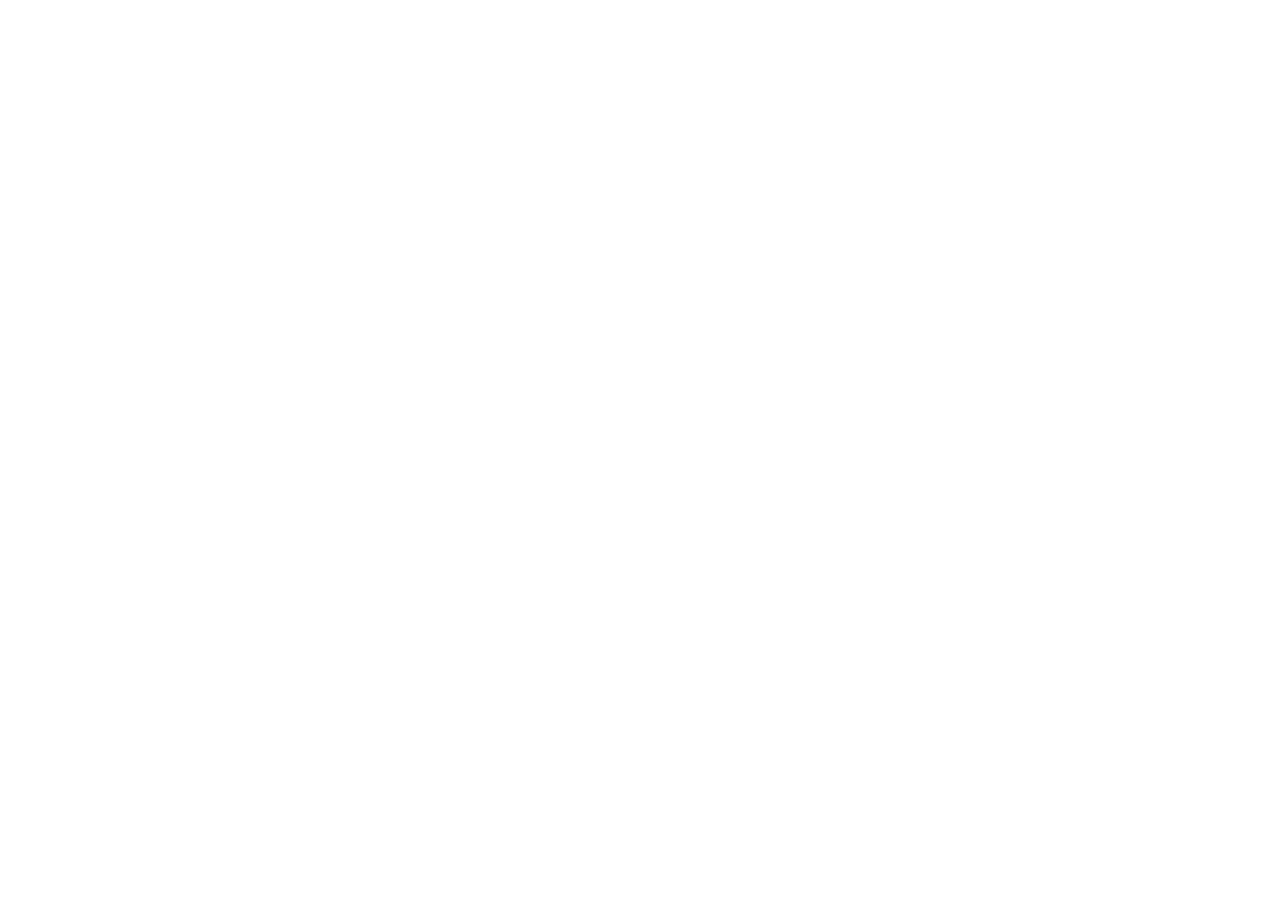
==== index.html @ 19b8e01a "Escolinha Criar e Crescer" ====
<!DOCTYPE html>
<html lang="pt-br">
<head>
    <meta charset="UTF-8">
    <meta name="viewport" content="width=device-width, initial-scale=1.0">
    <title>Escolinha Criar e Crescer</title>

    <link rel="stylesheet" href="./css/style.css">
    
</head>
<body>
    
</body>
</html>
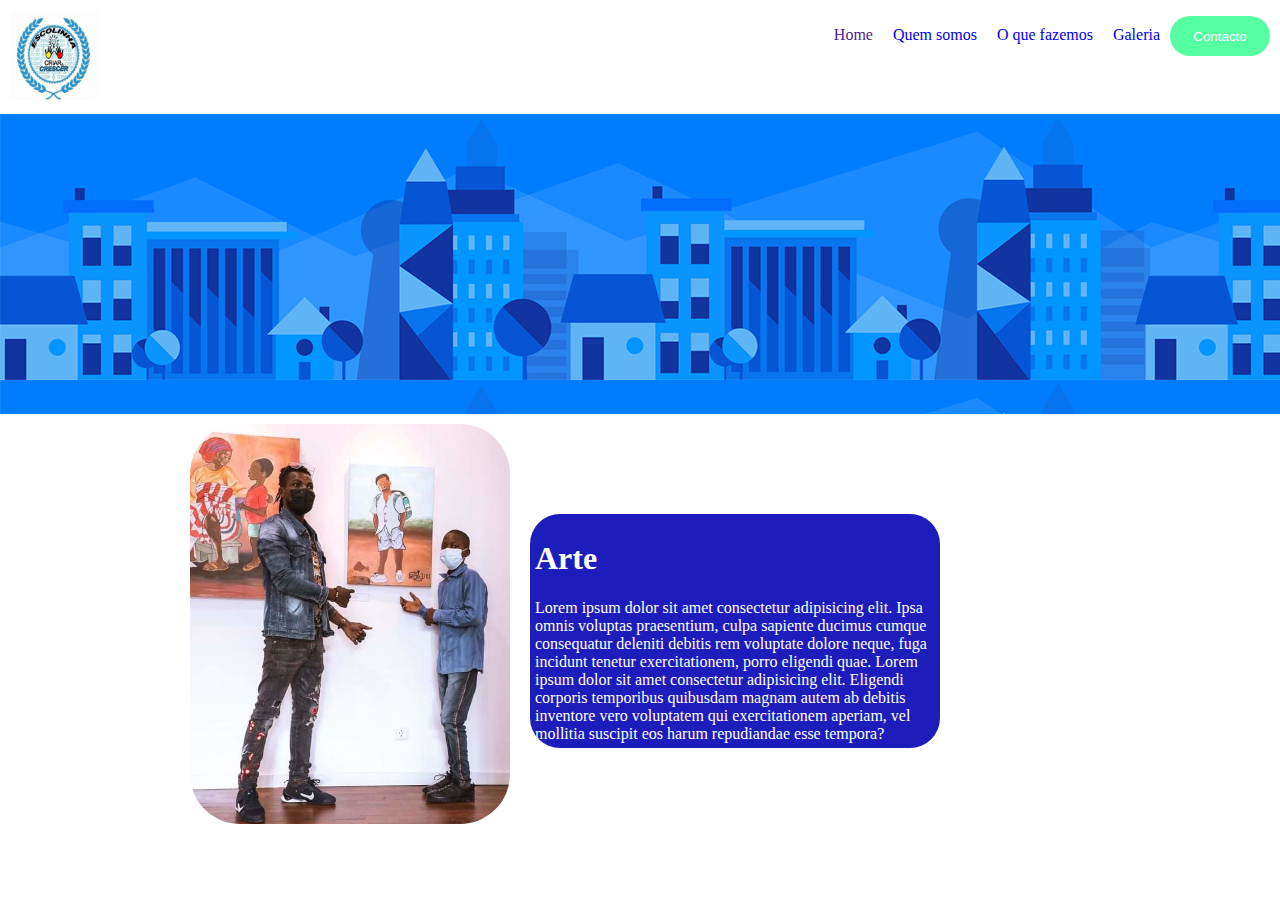
==== commit 3cbcfc22: "Alterando a tela inicial" ====
--- a/index.html
+++ b/index.html
@@ -9,6 +9,43 @@
     
 </head>
 <body>
-    
+
+    <header>
+        <a href=""><img src="img/logo.png" alt=""></a>
+        
+        <nav>
+            <ul>
+                <li> <a href="">Home</a></li>
+                <li> <a href="#">Quem somos</a></li>
+                <li> <a href="#">O que fazemos</a></li>
+                <!-- <li> <a href="#">Actividades</a></li> -->
+                <!-- <li> <a href="#">Contacto</a></li> -->
+                <li> <a href="#">Galeria</a></li>
+                <a href="./html/form.html"><button type="button" class="button-nav">Contacto</button></a>
+            </ul>
+            
+        </nav>
+
+        
+    </header>
+
+    <main>
+        <section>
+            <div class="img-principal"></div>
+        </section>
+
+        <section class="section-arte">
+            <div class="img-arte"> </div>
+
+            
+            <div class="text-arte">
+                <h1>Arte</h1>
+                Lorem ipsum dolor sit amet consectetur adipisicing elit. Ipsa omnis voluptas praesentium, culpa sapiente ducimus cumque consequatur deleniti debitis rem voluptate dolore neque, fuga incidunt tenetur exercitationem, porro eligendi quae.
+                Lorem ipsum dolor sit amet consectetur adipisicing elit. Eligendi corporis temporibus quibusdam magnam autem ab debitis inventore vero voluptatem qui exercitationem aperiam, vel mollitia suscipit eos harum repudiandae esse tempora?
+            </div>
+        
+        </section>
+    </main>
+
 </body>
 </html>--- a/css/style.css
+++ b/css/style.css
@@ -0,0 +1,78 @@
+
+body{
+    padding: 0;
+    margin: 0;
+}
+
+header{
+    background-color: white;
+    display: flex;
+    justify-content: space-between;
+}
+
+header a img{
+    height: 90px;
+    margin: 10px;
+}
+
+ul{
+    display: flex;
+    height: 100%;
+    
+}
+
+nav ul li{
+    margin-left: 10px;
+    list-style: none;
+    margin: 10px;
+   
+}
+
+nav ul li a{
+    text-decoration: none;
+    font-size: 16px;
+}
+
+
+.button-nav{
+    width: 100px;
+    height: 40px;
+    background-color:rgba(0, 255, 115, 0.664) ;
+    border-radius: 30px;
+    color: white;
+    margin-right: 10px;
+    border: 0; 
+}
+
+.img-principal{
+    background-image: url(../img/background.png);
+    height: 300px;
+    border: 0;
+    width: 100%;
+    margin-bottom: 10px;
+}
+
+.section-arte{
+    display: flex;
+    margin: 0 auto;
+    width: 900px;
+}
+
+.img-arte{
+    background-image: url(../img/Arte.png);
+    height: 400px;
+    width: 320px;
+    border-radius: 50px;
+}
+
+.text-arte{
+    height: 50%;
+    width: 400px;
+    margin-top: 90px;
+    margin-left: 20px;
+    background-color: rgb(29, 29, 187);
+    border-radius: 30px;
+    padding: 5px;
+    color: white;
+}
+	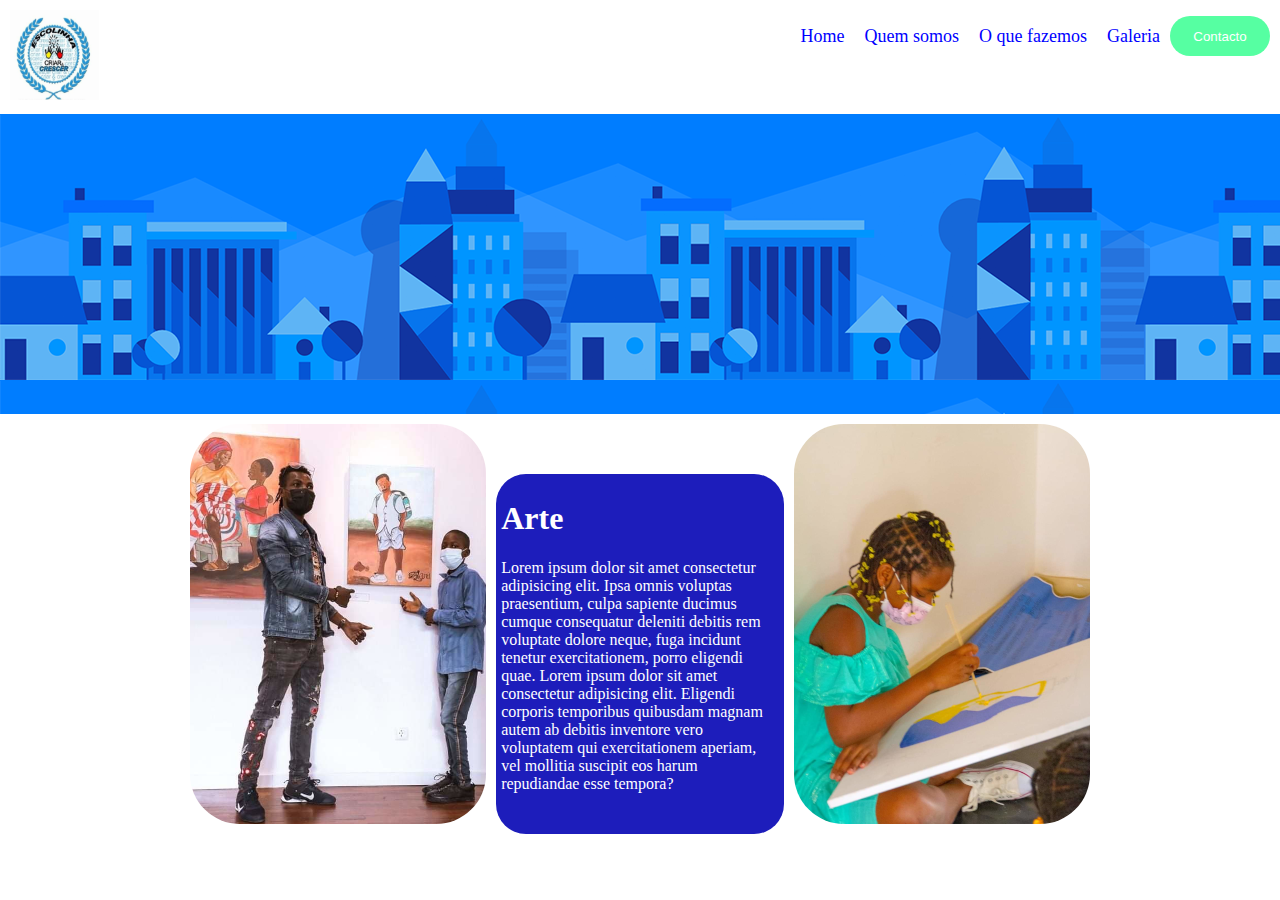
==== commit 841a66a0: "Adicionando uma imagem no arquivo HTML" ====
--- a/index.html
+++ b/index.html
@@ -35,7 +35,7 @@
         </section>
 
         <section class="section-arte">
-            <div class="img-arte"> </div>
+            <div class="img-arte-1"> </div>
 
             
             <div class="text-arte">
@@ -43,6 +43,8 @@
                 Lorem ipsum dolor sit amet consectetur adipisicing elit. Ipsa omnis voluptas praesentium, culpa sapiente ducimus cumque consequatur deleniti debitis rem voluptate dolore neque, fuga incidunt tenetur exercitationem, porro eligendi quae.
                 Lorem ipsum dolor sit amet consectetur adipisicing elit. Eligendi corporis temporibus quibusdam magnam autem ab debitis inventore vero voluptatem qui exercitationem aperiam, vel mollitia suscipit eos harum repudiandae esse tempora?
             </div>
+
+            <div class="img-arte-2"> </div>
         
         </section>
     </main>
--- a/css/style.css
+++ b/css/style.css
@@ -17,7 +17,7 @@
 
 ul{
     display: flex;
-    height: 100%;
+    height: 50%;
     
 }
 
@@ -30,7 +30,10 @@
 
 nav ul li a{
     text-decoration: none;
-    font-size: 16px;
+    font-size: 18px;
+    color: blue;
+
+    
 }
 
 
@@ -58,7 +61,7 @@
     width: 900px;
 }
 
-.img-arte{
+.img-arte-1{
     background-image: url(../img/Arte.png);
     height: 400px;
     width: 320px;
@@ -66,13 +69,25 @@
 }
 
 .text-arte{
-    height: 50%;
-    width: 400px;
-    margin-top: 90px;
-    margin-left: 20px;
+    height: 350px;
+    width: 300px;
+    margin-top: 50px;
+    margin-left: 10px;
     background-color: rgb(29, 29, 187);
     border-radius: 30px;
     padding: 5px;
     color: white;
 }
+
+.img-arte-2{
+    background-image: url(../img/ARTE5.png);
+    height: 400px;
+    width: 320px;
+    border-radius: 50px;
+    margin-left: 10px;
+}
+
+h1{
+    font-size: 2rem;
+}
 	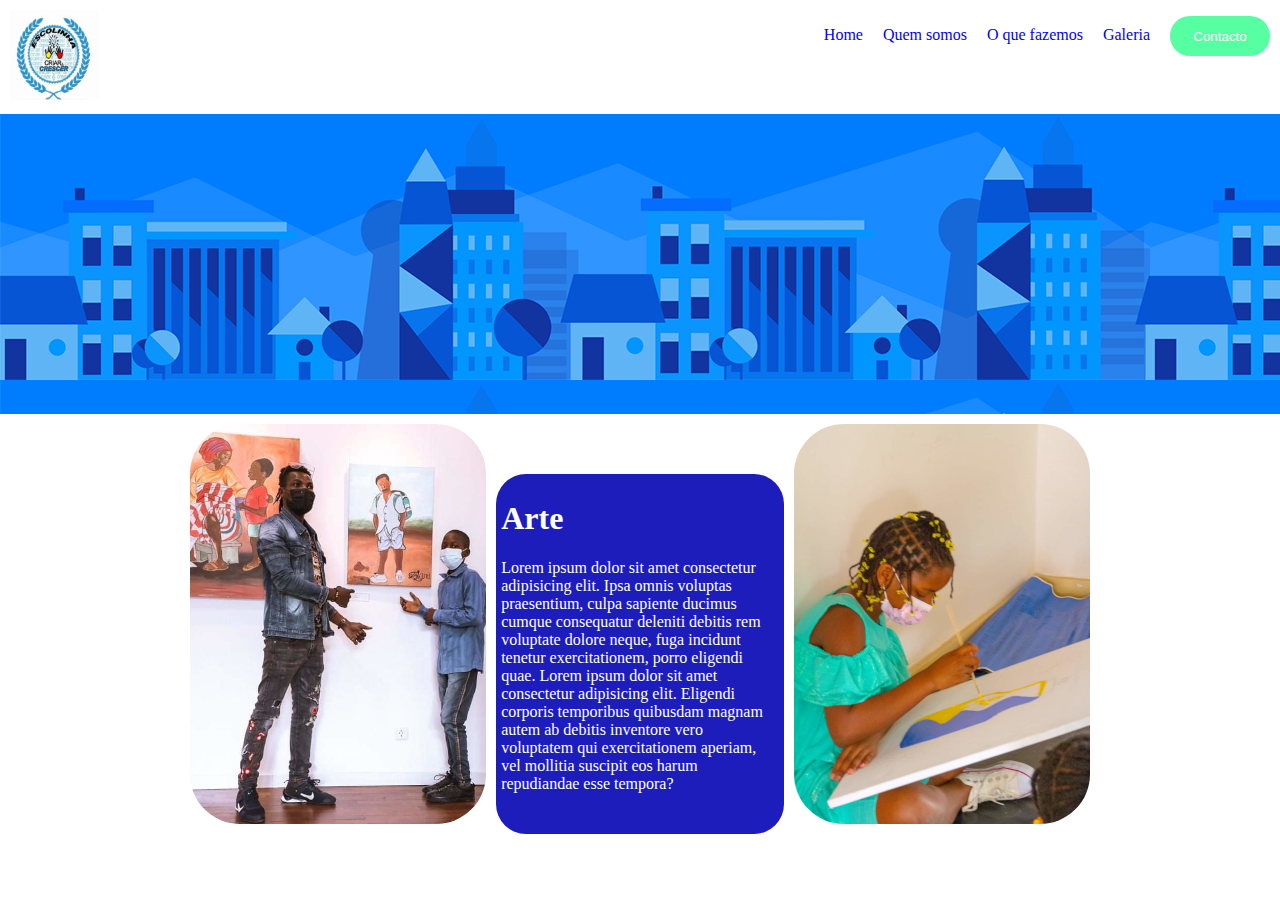
==== commit 6457c47d: "Alterando o style" ====
--- a/index.html
+++ b/index.html
@@ -4,7 +4,7 @@
     <meta charset="UTF-8">
     <meta name="viewport" content="width=device-width, initial-scale=1.0">
     <title>Escolinha Criar e Crescer</title>
-
+    <link rel="shortcut icon" href="./img/logo.png" type="image/x-icon">
     <link rel="stylesheet" href="./css/style.css">
     
 </head>
--- a/css/style.css
+++ b/css/style.css
@@ -30,10 +30,14 @@
 
 nav ul li a{
     text-decoration: none;
-    font-size: 18px;
-    color: blue;
+    font-size: 16px;
+    color: blue;  
+}
 
-    
+a:hover {
+    color: red;
+    text-transform: uppercase;
+    text-decoration: solid;
 }
 
 
@@ -45,6 +49,14 @@
     color: white;
     margin-right: 10px;
     border: 0; 
+    margin-left: 10px;
+    
+}
+
+.button-nav:hover{
+    background-color: red;
+    text-transform: uppercase;
+
 }
 
 .img-principal{
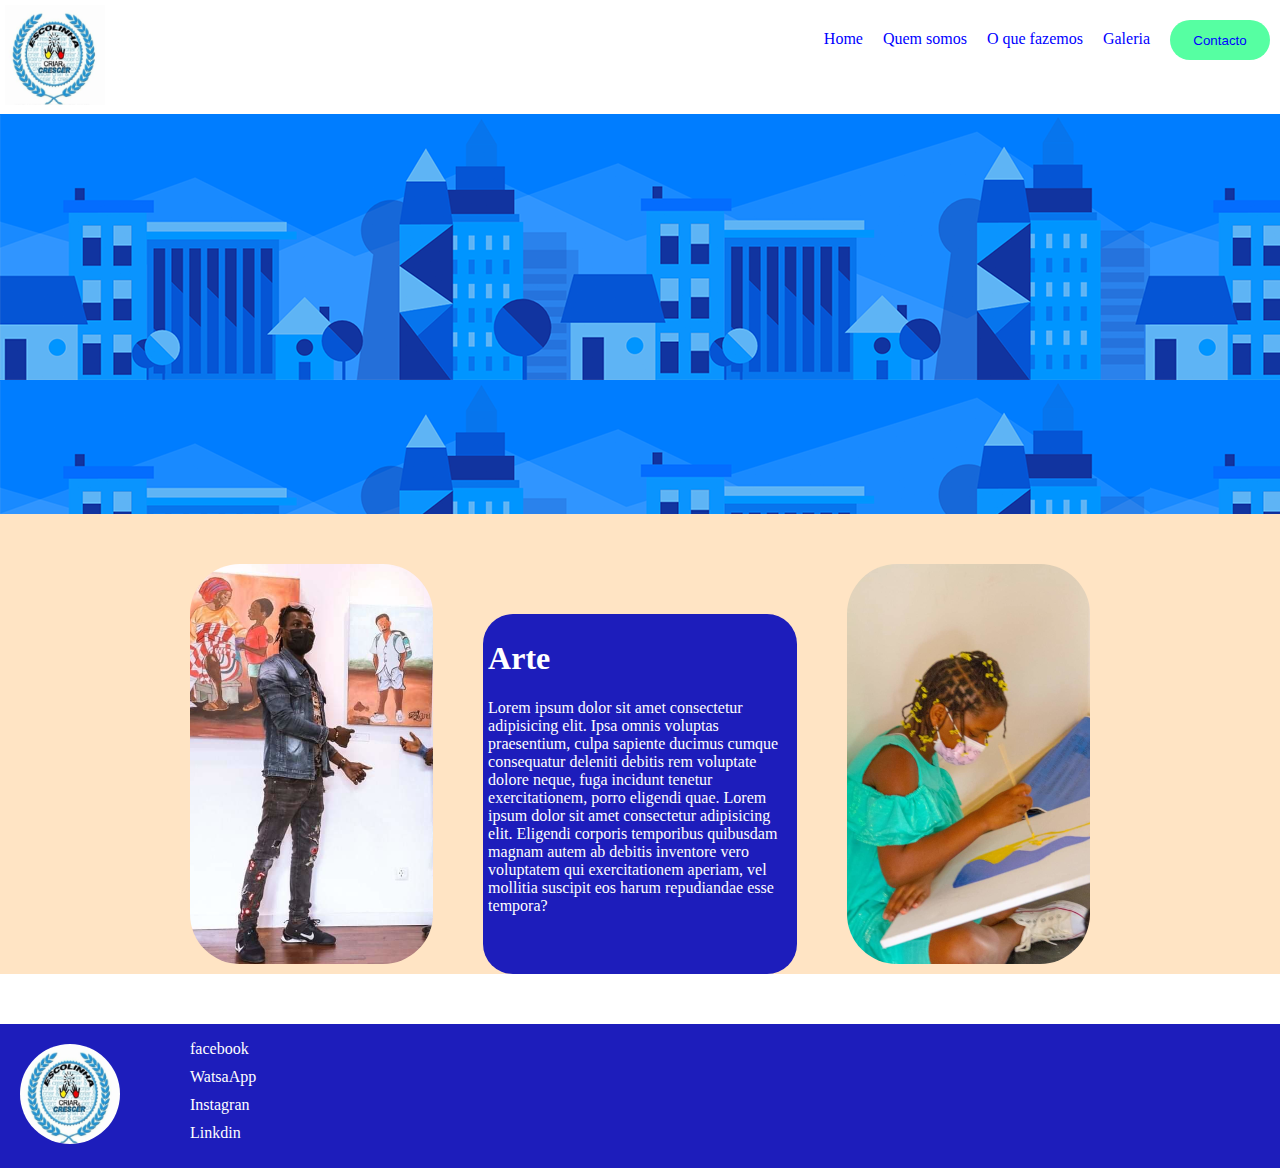
==== commit 8eb6f8e9: "Alterando o conteúdo do curso" ====
--- a/index.html
+++ b/index.html
@@ -11,10 +11,10 @@
 <body>
 
     <header>
-        <a href=""><img src="img/logo.png" alt=""></a>
+        <a href=""><img src="img/logo.png" alt="" class="logo"></a>
         
         <nav>
-            <ul>
+            <ul class="menu">
                 <li> <a href="">Home</a></li>
                 <li> <a href="#">Quem somos</a></li>
                 <li> <a href="#">O que fazemos</a></li>
@@ -49,5 +49,18 @@
         </section>
     </main>
 
+
+    <footer>
+        
+        <a href="./index.html" ><img src="./img/logo.png" alt=""></a>
+        <nav>
+            <ul class="minhas-redes-sociais">
+                <li><a href="#">facebook </a></li>
+                <li><a href="#">WatsaApp</a></li>
+                <li><a href="#">Instagran</a></li>
+                <li><a href="#">Linkdin</a></li>
+            </ul>
+        </nav>
+    </footer>
 </body>
 </html>--- a/css/style.css
+++ b/css/style.css
@@ -2,22 +2,32 @@
 body{
     padding: 0;
     margin: 0;
+    
+}
+
+main{
+    background-color: bisque;
 }
 
 header{
     background-color: white;
     display: flex;
+    position: relative;
     justify-content: space-between;
+    width: 100%;
+    
 }
 
-header a img{
-    height: 90px;
-    margin: 10px;
+.logo{
+    height: 100px;
+    margin: 5px;
+    width: 100px;
 }
 
-ul{
+.menu{
     display: flex;
     height: 50%;
+    margin-top: 20px ;
     
 }
 
@@ -46,7 +56,7 @@
     height: 40px;
     background-color:rgba(0, 255, 115, 0.664) ;
     border-radius: 30px;
-    color: white;
+    color: blue;
     margin-right: 10px;
     border: 0; 
     margin-left: 10px;
@@ -56,21 +66,24 @@
 .button-nav:hover{
     background-color: red;
     text-transform: uppercase;
-
 }
 
 .img-principal{
     background-image: url(../img/background.png);
-    height: 300px;
+    height: 400px;
     border: 0;
     width: 100%;
     margin-bottom: 10px;
+   
 }
 
 .section-arte{
     display: flex;
     margin: 0 auto;
     width: 900px;
+    margin-top: 50px;
+    margin-bottom: 50px;
+   
 }
 
 .img-arte-1{
@@ -78,13 +91,14 @@
     height: 400px;
     width: 320px;
     border-radius: 50px;
+   
 }
 
 .text-arte{
     height: 350px;
-    width: 300px;
+    width: 400px;
     margin-top: 50px;
-    margin-left: 10px;
+    margin-left: 50px;
     background-color: rgb(29, 29, 187);
     border-radius: 30px;
     padding: 5px;
@@ -96,10 +110,44 @@
     height: 400px;
     width: 320px;
     border-radius: 50px;
-    margin-left: 10px;
+    margin-left: 50px;
 }
 
+.text-arte:hover,
+.img-arte-1:hover, 
+.img-arte-2:hover{
+    transform: scale(1.2);
+}
 h1{
     font-size: 2rem;
 }
+
+footer{
+    background-color: rgb(29, 29, 187);
+   display: flex;
+}
+
+footer a img{
+    border-radius:500px;
+    margin: 20px;
+    height: 100px;
+    width: 100px;
+    
+}
+
+footer nav{
+    justify-content: end;
+}
+
+footer nav ul li a{
+    color: white;
+    font-size: 16px;
+    
+}
+
+
+.minhas-redes-sociais{
+    display: flexbox;
+    
+}
 	